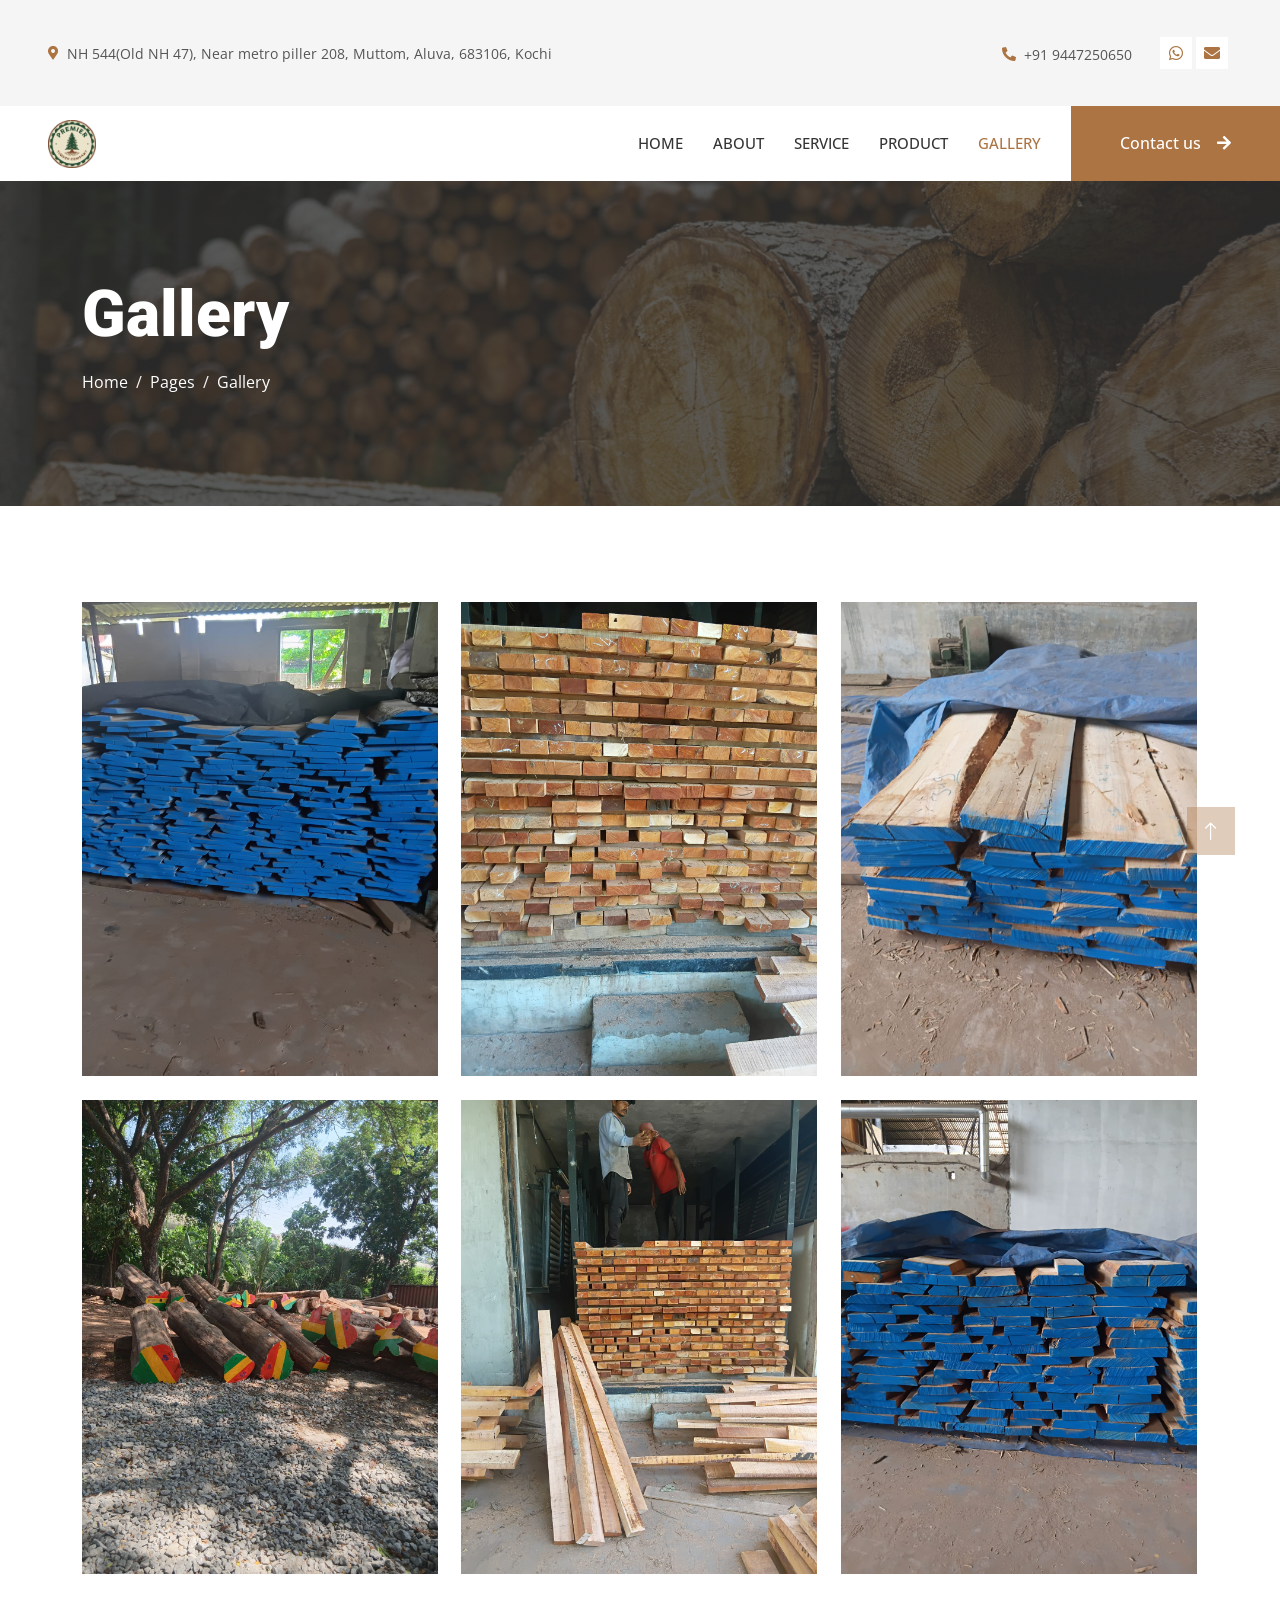
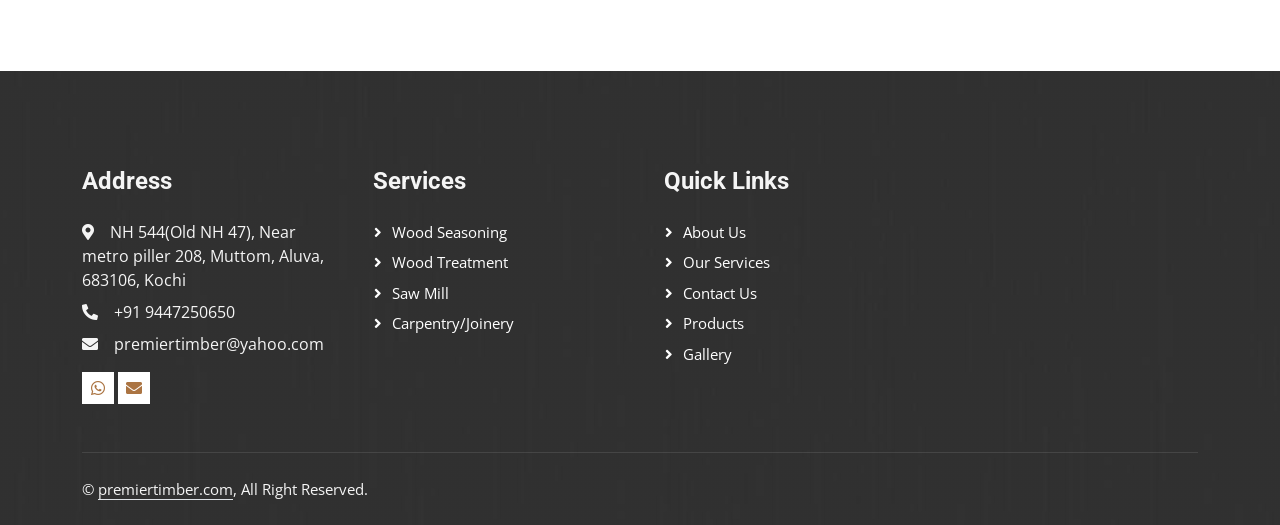
==== gallery.html @ 29f4d95c "first commit" ====
<!DOCTYPE html>
<html lang="en">

<head>
    <meta charset="utf-8">
    <title>Gallery - Premier Timber Company</title>
    <meta content="width=device-width, initial-scale=1.0" name="viewport">
    <meta content="" name="keywords">
    <meta content="" name="description">

    <!-- Favicon -->
    <link href="img/favicon.ico" rel="icon">

    <!-- Google Web Fonts -->
    <link rel="preconnect" href="https://fonts.googleapis.com">
    <link rel="preconnect" href="https://fonts.gstatic.com" crossorigin>
    <link href="https://fonts.googleapis.com/css2?family=Open+Sans:wght@400;500&family=Roboto:wght@500;700;900&display=swap" rel="stylesheet"> 

    <!-- Icon Font Stylesheet -->
    <link href="https://cdnjs.cloudflare.com/ajax/libs/font-awesome/5.10.0/css/all.min.css" rel="stylesheet">
    <link href="https://cdn.jsdelivr.net/npm/bootstrap-icons@1.4.1/font/bootstrap-icons.css" rel="stylesheet">

    <!-- Libraries Stylesheet -->
    <link href="lib/animate/animate.min.css" rel="stylesheet">
    <link href="lib/owlcarousel/assets/owl.carousel.min.css" rel="stylesheet">
    <link href="lib/lightbox/css/lightbox.min.css" rel="stylesheet">

    <!-- Customized Bootstrap Stylesheet -->
    <link href="css/bootstrap.min.css" rel="stylesheet">

    <!-- Template Stylesheet -->
    <link href="css/style.css" rel="stylesheet">
</head>

<body>
    <!-- Spinner Start -->
    <div id="spinner" class="show bg-white position-fixed translate-middle w-100 vh-100 top-50 start-50 d-flex align-items-center justify-content-center">
        <div class="spinner-grow text-primary" style="width: 3rem; height: 3rem;" role="status">
            <span class="sr-only">Loading...</span>
        </div>
    </div>
    <!-- Spinner End -->


    <!-- Topbar Start -->
    <div class="container-fluid bg-light p-0">
        <div class="row gx-0 d-none d-lg-flex">
            <div class="col-lg-7 px-5 text-start">
                <div class="h-100 d-inline-flex align-items-center py-3 me-4">
                    <small class="fa fa-map-marker-alt text-primary me-2"></small>
                    <small>NH 544(Old NH 47), Near metro piller 208, Muttom, Aluva, 683106, Kochi</small>
                </div>
                <div class="h-100 d-inline-flex align-items-center py-3">
                    <small class="far fa-clock text-primary me-2"></small>
                    <small>Mon - Sat : 09.00 AM - 07.00 PM</small>
                </div>
            </div>
            <div class="col-lg-5 px-5 text-end">
                <div class="h-100 d-inline-flex align-items-center py-3 me-4">
                    <small class="fa fa-phone-alt text-primary me-2"></small>
                    <small>+91 9447250650</small>
                </div>
                <div class="h-100 d-inline-flex align-items-center">
                    <a class="btn btn-sm-square bg-white text-primary me-1" href="https://web.whatsapp.com/9447250650"><i class="fab fa-whatsapp"></i></a>
                    <a class="btn btn-sm-square bg-white text-primary me-1" onclick="window.location.href='https://mail.google.com/mail/?view=cm&fs=1&to=premiertimber@yahoo.com'"><i class="fa fa-envelope"></i></a>
                </div>
            </div>
        </div>
    </div>
    <!-- Topbar End -->


    <!-- Navbar Start -->
    <nav class="navbar navbar-expand-lg bg-white navbar-light sticky-top p-0">
        <a href="index.html" class="navbar-brand d-flex align-items-center px-4 px-lg-5">
            <h2 class="logo m-0">
                <i>
                    <img src="img/circle-logo.png" alt="Website Logo">
                </i>
            </h2>
        </a>
        <button type="button" class="navbar-toggler me-4" data-bs-toggle="collapse" data-bs-target="#navbarCollapse">
            <span class="navbar-toggler-icon"></span>
        </button>
        <div class="collapse navbar-collapse" id="navbarCollapse">
            <div class="navbar-nav ms-auto p-4 p-lg-0">
                <a href="index.html" class="nav-item nav-link">Home</a>
                <a href="about.html" class="nav-item nav-link">About</a>
                <a href="service.html" class="nav-item nav-link">Service</a>
                <a href="project.html" class="nav-item nav-link">Product</a>
                <a href="gallery.html" class="nav-item nav-link active">Gallery</a>
            </div>
            <a href="contact.html" class="btn btn-primary py-4 px-lg-5 d-none d-lg-block">Contact us<i class="fa fa-arrow-right ms-3"></i></a>
        </div>
    </nav>
    <!-- Navbar End -->


    <!-- Page Header Start -->
    <div class="container-fluid page-header py-5 mb-5">
        <div class="container py-5">
            <h1 class="display-3 text-white mb-3 animated slideInDown">Gallery</h1>
            <nav aria-label="breadcrumb animated slideInDown">
                <ol class="breadcrumb">
                    <li class="breadcrumb-item"><a class="text-white" href="#">Home</a></li>
                    <li class="breadcrumb-item"><a class="text-white" href="#">Pages</a></li>
                    <li class="breadcrumb-item text-white active" aria-current="page">Gallery</li>
                </ol>
            </nav>
        </div>
    </div>
    <!-- Page Header End -->


    <!-- Projects Start -->
    <div class="container-xxl py-5">
        <div class="container">

            <div class="row g-4 portfolio-container">
                <div class="col-lg-4 col-md-6 portfolio-item first wow fadeInUp" data-wow-delay="0.1s">
                    <div class="rounded overflow-hidden">
                        <div class="position-relative overflow-hidden">
                            <img class="img-fluid w-100" src="img/product1.jpeg" alt="">
                            <div class="portfolio-overlay">
                                <a class="btn btn-square btn-outline-light mx-1" href="img/product1.jpeg" data-lightbox="portfolio"><i class="fa fa-eye"></i></a>
                            </div>
                        </div>
                    </div>
                </div>

                <div class="col-lg-4 col-md-6 portfolio-item first wow fadeInUp" data-wow-delay="0.5s">
                    <div class="rounded overflow-hidden">
                        <div class="position-relative overflow-hidden">
                            <img class="img-fluid w-100" src="img/product3.jpeg" alt="">
                            <div class="portfolio-overlay">
                                <a class="btn btn-square btn-outline-light mx-1" href="img/product3.jpeg" data-lightbox="portfolio"><i class="fa fa-eye"></i></a>
                            </div>
                        </div>
                    </div>
                </div>

                <div class="col-lg-4 col-md-6 portfolio-item first wow fadeInUp" data-wow-delay="0.3s">
                    <div class="rounded overflow-hidden">
                        <div class="position-relative overflow-hidden">
                            <img class="img-fluid w-100" src="img/product5.jpeg" alt="">
                            <div class="portfolio-overlay">
                                <a class="btn btn-square btn-outline-light mx-1" href="img/product5.jpeg" data-lightbox="portfolio"><i class="fa fa-eye"></i></a>
                            </div>
                        </div>
                    </div>
                </div>
                <div class="col-lg-4 col-md-6 portfolio-item second wow fadeInUp" data-wow-delay="0.5s">
                    <div class="rounded overflow-hidden">
                        <div class="position-relative overflow-hidden">
                            <img class="img-fluid w-100" src="img/product6.jpeg" alt="">
                            <div class="portfolio-overlay">
                                <a class="btn btn-square btn-outline-light mx-1" href="img/product6.jpeg" data-lightbox="portfolio"><i class="fa fa-eye"></i></a>
                            </div>
                        </div>
                    </div>
                </div>
                <div class="col-lg-4 col-md-6 portfolio-item first wow fadeInUp" data-wow-delay="0.1s">
                    <div class="rounded overflow-hidden">
                        <div class="position-relative overflow-hidden">
                            <img class="img-fluid w-100" src="img/product7.jpeg" alt="">
                            <div class="portfolio-overlay">
                                <a class="btn btn-square btn-outline-light mx-1" href="img/product7.jpeg" data-lightbox="portfolio"><i class="fa fa-eye"></i></a>
                            </div>
                        </div>
                    </div>
                </div>
                <div class="col-lg-4 col-md-6 portfolio-item second wow fadeInUp" data-wow-delay="0.3s">
                    <div class="rounded overflow-hidden">
                        <div class="position-relative overflow-hidden">
                            <img class="img-fluid w-100" src="img/product8.jpeg" alt="">
                            <div class="portfolio-overlay">
                                <a class="btn btn-square btn-outline-light mx-1" href="img/product8.jpeg" data-lightbox="portfolio"><i class="fa fa-eye"></i></a>
                            </div>
                        </div>
                    </div>
                </div>
            </div>
        </div>
    </div>
    <!-- Projects End -->
        

    <!-- Footer Start -->
    <div class="container-fluid bg-dark text-light footer mt-5 pt-5 wow fadeIn" data-wow-delay="0.1s">
        <div class="container py-5">
            <div class="row g-5">
                <div class="col-lg-3 col-md-6">
                    <h4 class="text-light mb-4">Address</h4>
                    <p class="mb-2"><i class="fa fa-map-marker-alt me-3"></i>NH 544(Old NH 47), Near metro piller 208, Muttom, Aluva, 683106, Kochi</p>
                    <p class="mb-2"><i class="fa fa-phone-alt me-3"></i>+91 9447250650</p>
                    <p class="mb-2"><i class="fa fa-envelope me-3"></i>premiertimber@yahoo.com</p>
                    <div class="d-flex pt-2">
                        <a class="btn btn-sm-square bg-white text-primary me-1" href="https://web.whatsapp.com/9447250650"><i class="fab fa-whatsapp"></i></a>
                        <a class="btn btn-sm-square bg-white text-primary me-1" onclick="window.location.href='https://mail.google.com/mail/?view=cm&fs=1&to=premiertimber@yahoo.com'"><i class="fa fa-envelope"></i></a>
                    </div>
                </div>
                <div class="col-lg-3 col-md-6">
                    <h4 class="text-light mb-4">Services</h4>
                    <a class="btn btn-link" href="service.html">Wood Seasoning</a>
                    <a class="btn btn-link" href="service.html">Wood Treatment</a>
                    <a class="btn btn-link" href="service.html">Saw Mill</a>
                    <a class="btn btn-link" href="service.html">Carpentry/Joinery</a>
                    <!-- <a class="btn btn-link" href="">Custom Carpentry</a> -->
                </div>
                <div class="col-lg-3 col-md-6">
                    <h4 class="text-light mb-4">Quick Links</h4>
                    <a class="btn btn-link" href="about.html">About Us</a>
                    <a class="btn btn-link" href="service.html">Our Services</a>
                    <a class="btn btn-link" href="contact.html">Contact Us</a>
                    <a class="btn btn-link" href="project.html">Products</a>
                    <a class="btn btn-link" href="gallery.html">Gallery</a>
                </div>
                <!-- <div class="col-lg-3 col-md-6">
                    <h4 class="text-light mb-4">Newsletter</h4>
                    <p>Dolor amet sit justo amet elitr clita ipsum elitr est.</p>
                    <div class="position-relative mx-auto" style="max-width: 400px;">
                        <input class="form-control border-0 w-100 py-3 ps-4 pe-5" type="text" placeholder="Your email">
                        <button type="button" class="btn btn-primary py-2 position-absolute top-0 end-0 mt-2 me-2">SignUp</button>
                    </div>
                </div> -->
            </div>
        </div>
        <div class="container">
            <div class="copyright">
                <div class="row">
                    <div class="col-md-6 text-center text-md-start mb-3 mb-md-0">
                        &copy; <a class="border-bottom" href="#">premiertimber.com</a>, All Right Reserved.
                    </div>
                    <div class="col-md-6 text-center text-md-end">
                        <!--/*** This template is free as long as you keep the footer author’s credit link/attribution link/backlink. If you'd like to use the template without the footer author’s credit link/attribution link/backlink, you can purchase the Credit Removal License from "https://htmlcodex.com/credit-removal". Thank you for your support. ***/-->
                        <a class="border-bottom" href="https://premiertimbers.com"></a>
                    </div>
                </div>
            </div>
        </div>
    </div>
    <!-- Footer End -->


    <!-- Back to Top -->
    <a href="#" class="btn btn-lg btn-primary btn-lg-square rounded-0 back-to-top"><i class="bi bi-arrow-up"></i></a>


    <!-- JavaScript Libraries -->
    <script src="https://code.jquery.com/jquery-3.4.1.min.js"></script>
    <script src="https://cdn.jsdelivr.net/npm/bootstrap@5.0.0/dist/js/bootstrap.bundle.min.js"></script>
    <script src="lib/wow/wow.min.js"></script>
    <script src="lib/easing/easing.min.js"></script>
    <script src="lib/waypoints/waypoints.min.js"></script>
    <script src="lib/counterup/counterup.min.js"></script>
    <script src="lib/owlcarousel/owl.carousel.min.js"></script>
    <script src="lib/isotope/isotope.pkgd.min.js"></script>
    <script src="lib/lightbox/js/lightbox.min.js"></script>

    <!-- Template Javascript -->
    <script src="js/main.js"></script>
</body>

</html>
---- css/style.css ----
/********** Template CSS **********/
:root {
    --primary: #AB7442;
    --light: #F5F5F5;
    --dark: #353535;
}

.fw-medium {
    font-weight: 500 !important;
}

.fw-bold {
    font-weight: 700 !important;
}

.fw-black {
    font-weight: 900 !important;
}

.back-to-top {
    position: fixed;
    display: none;
    right: 45px;
    bottom: 45px;
    z-index: 99;
}


/*** Spinner ***/
#spinner {
    opacity: 0;
    visibility: hidden;
    transition: opacity .5s ease-out, visibility 0s linear .5s;
    z-index: 99999;
}

#spinner.show {
    transition: opacity .5s ease-out, visibility 0s linear 0s;
    visibility: visible;
    opacity: 1;
}


/*** Button ***/
.btn {
    font-weight: 500;
    transition: .5s;
}

.btn.btn-primary,
.btn.btn-secondary {
    color: #FFFFFF;
}

.btn-square {
    width: 38px;
    height: 38px;
}

.btn-sm-square {
    width: 32px;
    height: 32px;
}

.btn-lg-square {
    width: 48px;
    height: 48px;
}

.btn-square,
.btn-sm-square,
.btn-lg-square {
    padding: 0;
    display: flex;
    align-items: center;
    justify-content: center;
    font-weight: normal;
}

/*** Navbar ***/
.navbar .dropdown-toggle::after {
    border: none;
    content: "\f107";
    font-family: "Font Awesome 5 Free";
    font-weight: 900;
    vertical-align: middle;
    margin-left: 8px;
}

.navbar-light .navbar-nav .nav-link {
    margin-right: 30px;
    padding: 25px 0;
    color: #FFFFFF;
    font-size: 15px;
    font-weight: 500;
    text-transform: uppercase;
    outline: none;
}

.navbar-light .navbar-nav .nav-link:hover,
.navbar-light .navbar-nav .nav-link.active {
    color: var(--primary);
}

@media (max-width: 991.98px) {
    .navbar-light .navbar-nav .nav-link  {
        margin-right: 0;
        padding: 10px 0;
    }

    .navbar-light .navbar-nav {
        border-top: 1px solid #EEEEEE;
    }
}

.navbar-light .navbar-brand,
.navbar-light a.btn {
    height: 75px;
}

.navbar-light .navbar-nav .nav-link {
    color: var(--dark);
    font-weight: 500;
}

.navbar-light.sticky-top {
    top: -100px;
    transition: .5s;
}

@media (min-width: 992px) {
    .navbar .nav-item .dropdown-menu {
        display: block;
        border: none;
        margin-top: 0;
        top: 150%;
        opacity: 0;
        visibility: hidden;
        transition: .5s;
    }

    .navbar .nav-item:hover .dropdown-menu {
        top: 100%;
        visibility: visible;
        transition: .5s;
        opacity: 1;
    }
}


/*** Header ***/
@media (max-width: 768px) {
    .header-carousel .owl-carousel-item {
        position: relative;
        min-height: 500px;
    }
    
    .header-carousel .owl-carousel-item img {
        position: absolute;
        width: 100%;
        height: 100%;
        object-fit: cover;
    }

    .header-carousel .owl-carousel-item h5,
    .header-carousel .owl-carousel-item p {
        font-size: 14px !important;
        font-weight: 400 !important;
    }

    .header-carousel .owl-carousel-item h1 {
        font-size: 30px;
        font-weight: 600;
    }
}

.header-carousel .owl-nav {
    position: absolute;
    width: 200px;
    height: 45px;
    bottom: 30px;
    left: 50%;
    transform: translateX(-50%);
    display: flex;
    justify-content: space-between;
}

.header-carousel .owl-nav .owl-prev,
.header-carousel .owl-nav .owl-next {
    width: 45px;
    height: 45px;
    display: flex;
    align-items: center;
    justify-content: center;
    color: #FFFFFF;
    background: transparent;
    border: 1px solid #FFFFFF;
    font-size: 22px;
    transition: .5s;
}

.header-carousel .owl-nav .owl-prev:hover,
.header-carousel .owl-nav .owl-next:hover {
    background: var(--primary);
    border-color: var(--primary);
}

.header-carousel .owl-dots {
    position: absolute;
    height: 45px;
    bottom: 30px;
    left: 50%;
    transform: translateX(-50%);
    display: flex;
    align-items: center;
    justify-content: center;
}

.header-carousel .owl-dot {
    position: relative;
    display: inline-block;
    margin: 0 5px;
    width: 15px;
    height: 15px;
    background: transparent;
    border: 1px solid #FFFFFF;
    transition: .5s;
}

.header-carousel .owl-dot::after {
    position: absolute;
    content: "";
    width: 5px;
    height: 5px;
    top: 4px;
    left: 4px;
    background: transparent;
    border: 1px solid #FFFFFF;
}

.header-carousel .owl-dot.active {
    background: var(--primary);
    border-color: var(--primary);
}

.page-header {
    background: linear-gradient(rgba(53, 53, 53, .7), rgba(53, 53, 53, .7)), url(../img/h1fwbbg.jpg) center center no-repeat;
    background-size: cover;
}

.breadcrumb-item + .breadcrumb-item::before {
    color: var(--light);
}


/*** Section Title ***/
.section-title h1 {
    position: relative;
    display: inline-block;
    padding: 0 60px;
}

.section-title.text-start h1 {
    padding-left: 0;
}

.section-title h1::before,
.section-title h1::after {
    position: absolute;
    content: "";
    width: 45px;
    height: 5px;
    bottom: 0;
    background: var(--dark);
}

.section-title h1::before {
    left: 0;
}

.section-title h1::after {
    right: 0;
}

.section-title.text-start h1::before {
    display: none;
}


/*** About ***/
@media (min-width: 992px) {
    .container.about {
        max-width: 100% !important;
    }

    .about-text  {
        padding-right: calc(((100% - 960px) / 2) + .75rem);
    }
}

@media (min-width: 1200px) {
    .about-text  {
        padding-right: calc(((100% - 1140px) / 2) + .75rem);
    }
}

@media (min-width: 1400px) {
    .about-text  {
        padding-right: calc(((100% - 1320px) / 2) + .75rem);
    }
}


/*** Service ***/
.service-item img {
    transition: .5s;
}

.service-item:hover img {
    transform: scale(1.1);
}


/*** Feature ***/
@media (min-width: 992px) {
    .container.feature {
        max-width: 100% !important;
    }

    .feature-text  {
        padding-left: calc(((100% - 960px) / 2) + .75rem);
    }
}

@media (min-width: 1200px) {
    .feature-text  {
        padding-left: calc(((100% - 1140px) / 2) + .75rem);
    }
}

@media (min-width: 1400px) {
    .feature-text  {
        padding-left: calc(((100% - 1320px) / 2) + .75rem);
    }
}


/*** Project Portfolio ***/
#portfolio-flters li {
    display: inline-block;
    font-weight: 500;
    color: var(--dark);
    cursor: pointer;
    transition: .5s;
    border-bottom: 2px solid transparent;
}

#portfolio-flters li:hover,
#portfolio-flters li.active {
    color: var(--primary);
    border-color: var(--primary);
}

.portfolio-item img {
    transition: .5s;
}

.portfolio-item:hover img {
    transform: scale(1.1);
}

.portfolio-item .portfolio-overlay {
    position: absolute;
    display: flex;
    align-items: center;
    justify-content: center;
    width: 0;
    height: 0;
    bottom: 0;
    left: 50%;
    background: rgba(53, 53, 53, .7);
    transition: .5s;
}

.portfolio-item:hover .portfolio-overlay {
    width: 100%;
    height: 100%;
    left: 0;
}

.portfolio-item .portfolio-overlay .btn {
    opacity: 0;
}

.portfolio-item:hover .portfolio-overlay .btn {
    opacity: 1;
}


/*** Quote ***/
@media (min-width: 992px) {
    .container.quote {
        max-width: 100% !important;
    }

    .quote-text  {
        padding-right: calc(((100% - 960px) / 2) + .75rem);
    }
}

@media (min-width: 1200px) {
    .quote-text  {
        padding-right: calc(((100% - 1140px) / 2) + .75rem);
    }
}

@media (min-width: 1400px) {
    .quote-text  {
        padding-right: calc(((100% - 1320px) / 2) + .75rem);
    }
}


/*** Team ***/
.team-item img {
    transition: .5s;
}

.team-item:hover img {
    transform: scale(1.1);
}

.team-item .team-social {
    position: absolute;
    width: 38px;
    top: 50%;
    left: -38px;
    transform: translateY(-50%);
    display: flex;
    flex-direction: column;
    background: #FFFFFF;
    transition: .5s;
}

.team-item .team-social .btn {
    color: var(--primary);
    background: #FFFFFF;
}

.team-item .team-social .btn:hover {
    color: #FFFFFF;
    background: var(--primary);
}

.team-item:hover .team-social {
    left: 0;
}


/*** Testimonial ***/
.testimonial-carousel::before {
    position: absolute;
    content: "";
    top: 0;
    left: 0;
    height: 100%;
    width: 0;
    background: linear-gradient(to right, rgba(255, 255, 255, 1) 0%, rgba(255, 255, 255, 0) 100%);
    z-index: 1;
}

.testimonial-carousel::after {
    position: absolute;
    content: "";
    top: 0;
    right: 0;
    height: 100%;
    width: 0;
    background: linear-gradient(to left, rgba(255, 255, 255, 1) 0%, rgba(255, 255, 255, 0) 100%);
    z-index: 1;
}

@media (min-width: 768px) {
    .testimonial-carousel::before,
    .testimonial-carousel::after {
        width: 200px;
    }
}

@media (min-width: 992px) {
    .testimonial-carousel::before,
    .testimonial-carousel::after {
        width: 300px;
    }
}

.testimonial-carousel .owl-item .testimonial-text {
    border: 5px solid var(--light);
    transform: scale(.8);
    transition: .5s;
}

.testimonial-carousel .owl-item.center .testimonial-text {
    transform: scale(1);
}

.testimonial-carousel .owl-nav {
    position: absolute;
    width: 350px;
    top: 10px;
    left: 50%;
    transform: translateX(-50%);
    display: flex;
    justify-content: space-between;
    opacity: 0;
    transition: .5s;
    z-index: 1;
}

.testimonial-carousel:hover .owl-nav {
    width: 300px;
    opacity: 1;
}

.testimonial-carousel .owl-nav .owl-prev,
.testimonial-carousel .owl-nav .owl-next {
    position: relative;
    color: var(--primary);
    font-size: 45px;
    transition: .5s;
}

.testimonial-carousel .owl-nav .owl-prev:hover,
.testimonial-carousel .owl-nav .owl-next:hover {
    color: var(--dark);
}


/*** Contact ***/
@media (min-width: 992px) {
    .container.contact {
        max-width: 100% !important;
    }

    .contact-text  {
        padding-left: calc(((100% - 960px) / 2) + .75rem);
    }
}

@media (min-width: 1200px) {
    .contact-text  {
        padding-left: calc(((100% - 1140px) / 2) + .75rem);
    }
}

@media (min-width: 1400px) {
    .contact-text  {
        padding-left: calc(((100% - 1320px) / 2) + .75rem);
    }
}


/*** Footer ***/
.footer {
    background: linear-gradient(rgba(53, 53, 53, .7), rgba(53, 53, 53, .7)), url(../img/footer.jpg) center center no-repeat;
    background-size: cover;
}

.footer .btn.btn-social {
    margin-right: 5px;
    width: 35px;
    height: 35px;
    display: flex;
    align-items: center;
    justify-content: center;
    color: var(--light);
    border: 1px solid #FFFFFF;
    transition: .3s;
}

.footer .btn.btn-social:hover {
    color: var(--primary);
}

.footer .btn.btn-link {
    display: block;
    margin-bottom: 5px;
    padding: 0;
    text-align: left;
    color: #FFFFFF;
    font-size: 15px;
    font-weight: normal;
    text-transform: capitalize;
    transition: .3s;
}

.footer .btn.btn-link::before {
    position: relative;
    content: "\f105";
    font-family: "Font Awesome 5 Free";
    font-weight: 900;
    margin-right: 10px;
}

.footer .btn.btn-link:hover {
    color: var(--primary);
    letter-spacing: 1px;
    box-shadow: none;
}

.footer .copyright {
    padding: 25px 0;
    font-size: 15px;
    border-top: 1px solid rgba(256, 256, 256, .1);
}

.footer .copyright a {
    color: var(--light);
}

.footer .copyright a:hover {
    color: var(--primary);
}

/* Logo container */
        .logo {
            display: flex;
            align-items: center;
        }

        /* Logo wrapper */
        .logo i {
            display: flex;
            align-items: center;
            justify-content: center;
        }

        /* Logo image */
        .logo img {
            width: 48px;          /* desktop size */
            height: auto;
            max-width: 100%;
            transition: all 0.3s ease;
        }

        /* Hover effect */
        .logo img:hover {
            transform: scale(1.08);
            filter: drop-shadow(0 4px 10px rgba(0, 0, 0, 0.25));
        }

        /* Tablets */
        @media (max-width: 768px) {
            .logo img {
                width: 40px;
            }
        }

        /* Mobile phones */
        @media (max-width: 480px) {
            .logo img {
                width: 34px;
            }
        }
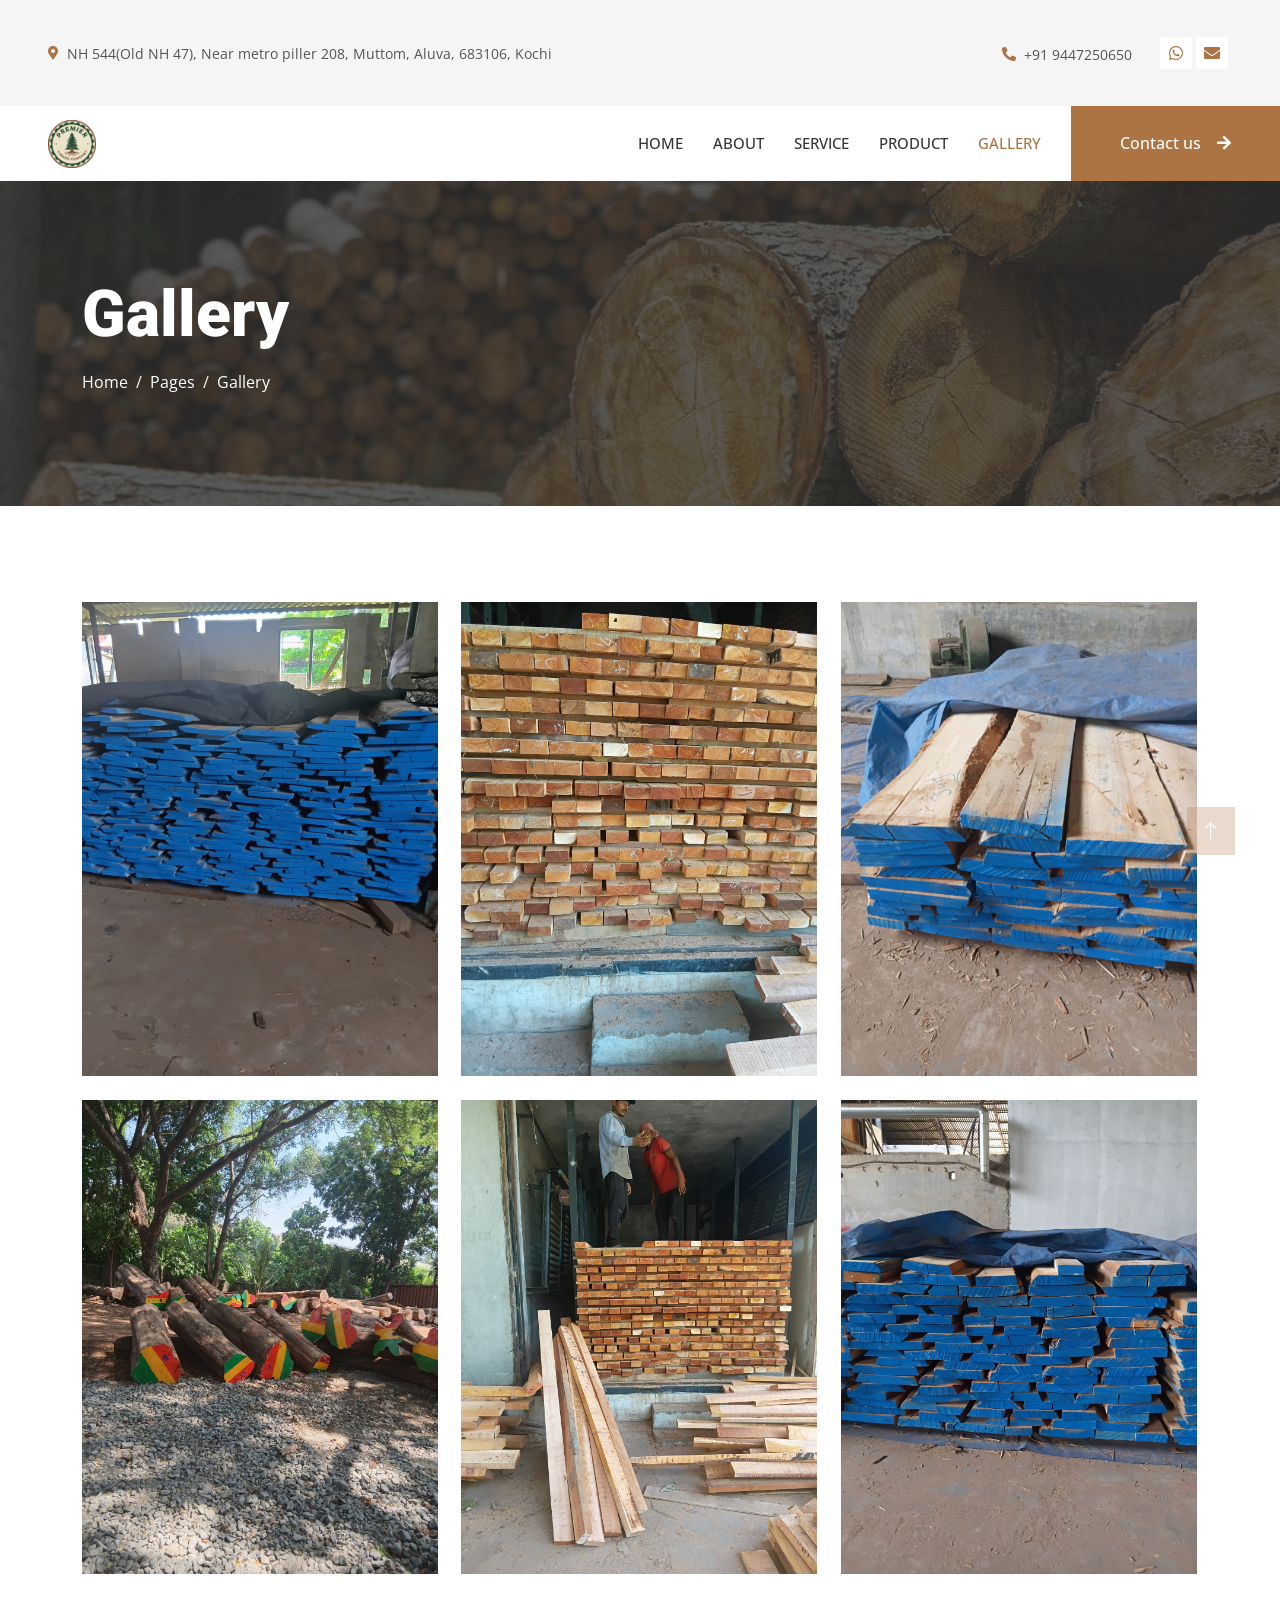
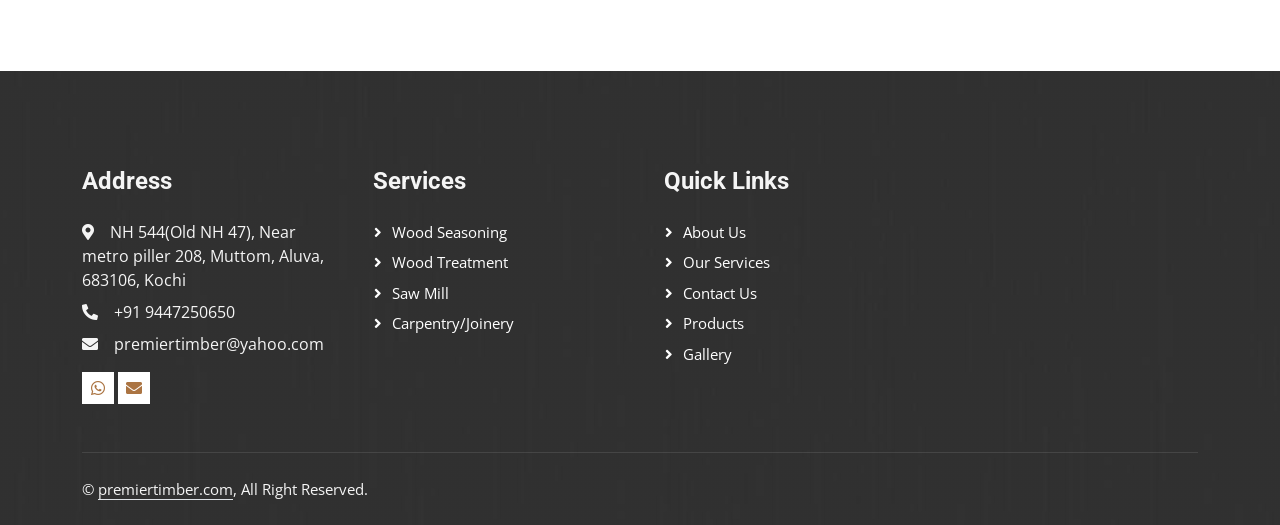
==== commit e21cf843: "title changed" ====
--- a/gallery.html
+++ b/gallery.html
@@ -3,13 +3,17 @@
 
 <head>
     <meta charset="utf-8">
-    <title>Gallery - Premier Timber Company</title>
+    <!-- <title>Gallery - Premier Timber Company</title> -->
+    <title>Premier - The timber company</title>
+
     <meta content="width=device-width, initial-scale=1.0" name="viewport">
     <meta content="" name="keywords">
     <meta content="" name="description">
 
     <!-- Favicon -->
-    <link href="img/favicon.ico" rel="icon">
+    <!-- <link href="img/favicon.ico" rel="icon"> -->
+    <link href="img/circle-logo.png" rel="icon">
+
 
     <!-- Google Web Fonts -->
     <link rel="preconnect" href="https://fonts.googleapis.com">
